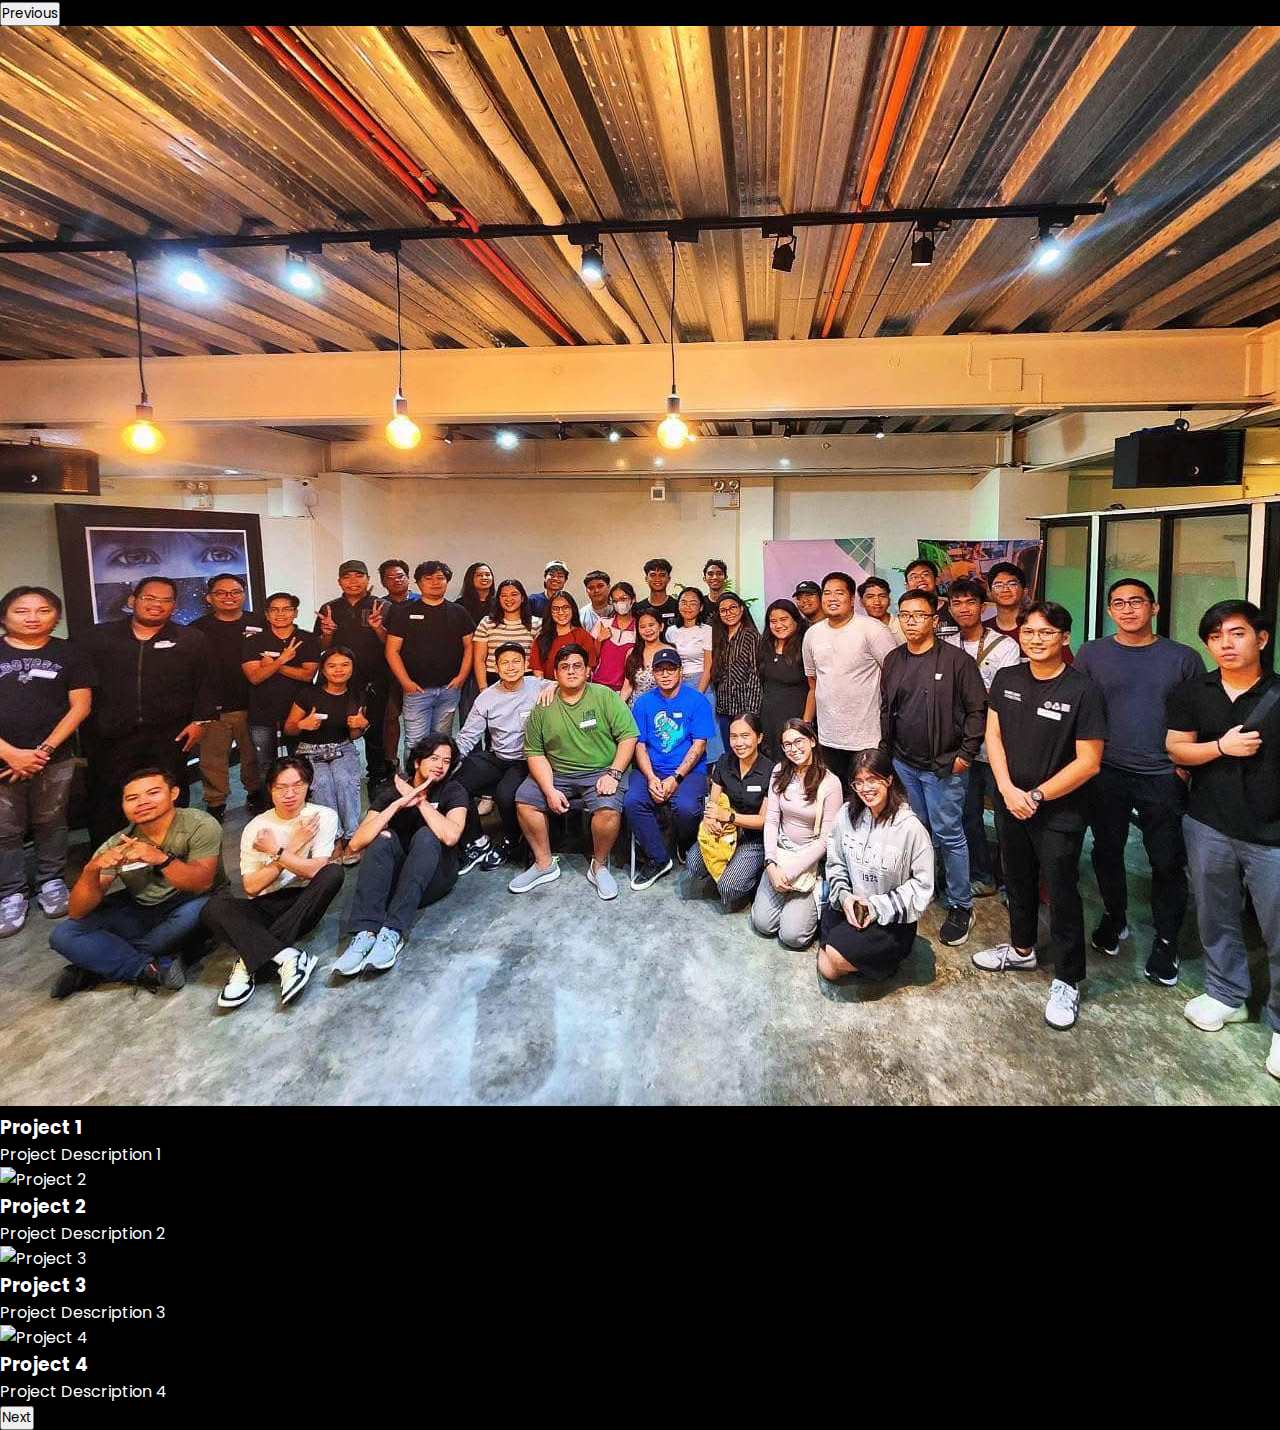
==== projects.html @ 38628802 "fix modal" ====
<!DOCTYPE html>
<html lang="en">
<head>
    <meta charset="UTF-8">
    <meta name="viewport" content="width=device-width, initial-scale=1.0">
    <title>My Projects</title>
    <link rel="stylesheet" href="mystyle.css"> 
</head>
<body>
    <!-- Projects Section -->
    <div class="slider">
        <button id="prevBtn">Previous</button>
        <div class="slider-container">
            <div class="slide" id="slide1">
                <img src="images/cebux.jpg" alt="Project 1">
                <h3>Project 1</h3>
                <p>Project Description 1</p>
            </div>
            <div class="slide" id="slide2">
                <img src="images/project2.jpg" alt="Project 2">
                <h3>Project 2</h3>
                <p>Project Description 2</p>
            </div>
            <div class="slide" id="slide3">
                <img src="images/project3.jpg" alt="Project 3">
                <h3>Project 3</h3>
                <p>Project Description 3</p>
            </div>
            <div class="slide" id="slide4">
                <img src="images/project4.jpg" alt="Project 4">
                <h3>Project 4</h3>
                <p>Project Description 4</p>
            </div>
        </div>
        <button id="nextBtn">Next</button>
    </div>

    <script src="script.js"></script> 
</body>
</html>
---- mystyle.css ----
@import url('https://fonts.googleapis.com/css2?family=Montserrat:ital@0;1&family=Poppins:ital,wght@0,100;0,200;0,300;0,400;0,500;0,600;0,700;0,800;0,900;1,100;1,200;1,300;1,400;1,500;1,600;1,700;1,800;1,900&display=swap');

*{
    box-sizing: border-box;
    margin: 0%;
    padding: 0%;
    font-family: 'Poppins', sans-serif; 
}
body{
    background-color: #000000;
    color: #ffffff;
}

html{
    scroll-behavior: smooth;
}
h1{
    font-family: 'Poppins', sans-serif;
    font-weight: 700;
    font-size: 3.5rem;
    color: #ffffff;
}
li, a {
    font-family: 'Poppins', sans-serif;
    font-weight: 400;
    font-size: 16px;
    text-decoration: none;
    color: #ffffff;
}
header{
    display: flex;
    justify-content: space-between;
    align-items: center;
    padding: 30px 10%;
}
.nav-links{
    list-style: none;
}
.nav-links li{
    display: inline-block;
    padding: 0 20px;
}
.nav-links li a{
    transition: all 0.3s ease 0s;
}
.nav-links li a:hover{
    color: #f8e008;
}
.nav-btn {
    padding: 9px 25px;
    font-size: 16px;
    background-color: #f8e008;
    color: #000000;
    border: none;
    border-radius: 10px;
    cursor: pointer;
    transition: all 0.3s ease 0s;
}
.nav-btn:hover{
    background-color: #000000;
    color: #ffffff;
}
.container{
    display: flex;
    flex-direction: column;
    justify-content: center;
    align-items: center;
    height: 60vh;
    text-align: center;
}
h1{
    font-size: 3.5rem;
    font-family: Poppins;
    
}
.hero{
    position: relative;
    height: 100vh;
    display: flex;
    flex-direction: column;
    align-items: center;
    justify-content: center;
    
    overflow: hidden;
}
.icon {
    position: absolute;
    /*width: 50px; /* Adjust size as needed */
    /*height: 50px;*/
}
.color-palette{
    bottom: 10%;
    left: 10%;
    width: 90px;
    height: 90px;
}
.visual-studio{
    top: 20%;
    left: 10%;
    width: 50px;
    height: auto;
}

.pen-tool {
    bottom: 15%;
    right: 100%;
    width: 50px;
    height: auto;
}

.figma {
    top: 20%;
    right: 10%;
    width: 80px;
    height: auto;
}

.typography {
    bottom: 10%;
    right: 55%;
    width: 90px;
    height: 75px;
}
.geometry {
    top: 5%;
    right: 45%;
    width: 90px;
    height: auto;
}
.cursor {
    bottom: 25%;
    right: 30%;
    width: 50px;
    height: auto;
    transform: rotate(200deg); /* Rotate the element */
}
.pen {
    bottom: 11%;
    right: 15%;
    width: 50px;
    height: auto;
}
.icon{
    position: absolute;
    animation: float 3s ease-in-out infinite;
}
@keyframes float {
    0% {
        transform: translateY(0);
    }
    50% {
        transform: translateY(-10px); /* Adjust the height of the float */
    }
    100% {
        transform: translateY(0);
    }
}

.wrapper{
    display: flex;
}
.wrapper .static-txt{
    color: #ffffff;
    font-size: 3.0rem;
    line-height: 90px;
    font-family: Poppins;
    font-weight: 400;
}
.wrapper .dynamic-txt{
    margin-left: 15px;
    line-height: 90px;
    height: 90px;
    overflow: hidden;
}
.dynamic-txt li{
    list-style: none;
    color: #E90074;
    font-size: 3.0rem;
    font-weight: 400;
    top: 0;
    text-align: left;
    position: relative;
    animation: slide 12s steps(4) infinite;
}
@keyframes slide{
    100%{
        top: -360px;
    }
}
.dynamic-txt li{
    position: relative;
}
.dynamic-txt li::after{
    content: "";
    position: absolute;
    left: 0%;
    height: 100%;
    width: 100%;
    background-color: #000000;
    border-left: 2px solid #E90074;
    animation: typing 3s steps(14) infinite;
}
@keyframes typing {
    40%,
    60% {
        left: calc(100% + 30px);
    }
    100%{
        left: 0;
    }
}
.btn-one{
    background-color: #FFF078;
    color: #000000;
    border: none;
    border-radius: 5px;
    padding: 10px 20px;
    text-align: center;
    text-decoration: none;
    display: inline-block;
    font-size: 16px;
    margin: 30px 2px;
    cursor: pointer;
}
.btn-one:hover{
    background-color: #ffffff;
    color: #000000;
}
h2{
    color: #ffffff;
    font-family: Poppins;
    text-align: center;
    margin-top: 50px;
}

.about-main{
    margin-bottom: 40px;
}
.about img{
    width: 200px;
    height: 200px;
    border-radius: 50%;
    margin: 20px 10px;
    object-fit: cover;
    border: 2px solid #ffffff;
    box-shadow: 0 0 10px #ffffff;
}
.about{
    margin: 0;
    padding-bottom: 20px;
    text-align: center;
}
/* Make About Me section a two-column layout */
.about-me {
    display: flex;
    justify-content: space-between; /* Space between left and right columns */
    align-items: flex-start; /* Align items vertically in the center */
    gap: 20px; /* Space between the two columns */
    padding: 20px;
}

/* Left column styling */
.about-left-column {
    flex: 1; /* Allow it to take up available space */
    max-width: 50%; /* Limit the width of the left column */
    text-align: left; /* Align text to the left */
}

/* Right column (photo grid) */
.photo-grid {
    display: grid;
    grid-template-columns: repeat(3, 1fr); /* Create a grid with 3 columns */
    grid-gap: 15px; /* Space between grid items */
    flex: 1; /* Allow it to take up available space */
    justify-content: flex-end; /* Align the grid to the right */
    max-width: 600px; /* Limit the width of the grid */
}

/* Photo grid items */
.photo {
    width: 150px; /* Make squares bigger */
    height: 150px;
    display: flex;
    justify-content: center;
    align-items: center;
    cursor: pointer;
    transition: transform 0.1s ease-in-out;
    overflow: hidden;
}

.photo:hover {
    transform: scale(1.05);
}

/* Images inside grid */
.photo img {
    width: 100%;
    height: 100%;
    object-fit: cover;
}

/* Colored backgrounds */
.yellow { background-color: yellow; }
.pink { background-color: pink; }
.purple { background-color: lavender; }
.white { background-color: white; color: black; }

/* Responsive layout */
@media (max-width: 768px) {
    .about-me {
        flex-direction: column;
        align-items: center;
    }

    .about-left-column {
        max-width: 100%;
        text-align: center;
    }

    .photo-grid {
        grid-template-columns: repeat(3, 100px); /* Adjust grid for smaller screens */
    }
    
}
.right-paragraph{
    text-align: center; 
    margin: 0; 
    font-size: 16px; 
    color: #ffffff;
}
#photo-description {
    color: white; /* Sets the text color to white */
    font-size: 16px; /* Adjust size as needed */
    padding: 10px;
    background-color: rgba(0, 0, 0, 0.5); /* Optional: Adds a dark background for better readability */
    border-radius: 5px;

}

.skills {
    margin-top: 50px;
    text-align: center;
}

.folders {
    display: flex;
    justify-content: center;
    gap: 50px;
    margin-top: 30px;
    gap: 120px; 
}

.folder {
    text-align: center;
    cursor: pointer;
    transition: transform 0.3s ease-in-out;
}

.folder:hover {
    transform: scale(1.1);
}

.folder img {
    width: 200px;
    height: auto;
    border-radius: 10px;
    margin-top: 50px;
    gap: 100px; 
}

.folder p {
    color: white;
    font-size: 16px;
    margin-top: 10px;
    margin-bottom: 50px;
}
.folder-paragraph{
    color: #ffffff;
    font-size: 16px;
    text-align: center;
    margin-bottom: 50px;
}

/* Style for the modal close button */
.modal-btn {
    display: block;
    margin: 20px auto;
    padding: 10px 20px;
    background-color: white;
    color: black;
    border: none;
    border-radius: 10px;
    font-size: 16px;
    cursor: pointer;
    position: relative;
    z-index: 1000;
}

/* Button hover effect */
.modal-btn:hover {
    background-color: rgb(243, 204, 76);
}

/* Modal background */
.modal {
    display: none;
    position: fixed;
    top: 0;
    left: 0;
    width: 100%;
    height: 100%;
    background: rgba(0, 0, 0, 0.7);
    justify-content: center;
    align-items: center;
}

.modal-content {
    position: relative;
    width: 600px; /* Adjust based on your modal image */
    height: 400px; /* Adjust based on your modal image */
    text-align: center;
    
    padding: 20px;
}

#modalImage {
    width: 100%;
    height: auto;
    display: block;
}

.modal-images {
    position: absolute;
    top: 50%; /* Adjust positioning inside modal */
    left: 50%;
    transform: translate(-50%, -50%);
    display: flex;
    gap: 10px;
    justify-content: center;
    align-items: center;
}

.modal-images img {
    width: 60px; /* Adjust size */
    height: auto;
    object-fit: contain;
}
.social-links{
    display: flex;
    justify-content: center;
    gap: 20px;
    margin-top: 20px;
}
.social-links i {
    font-size: 2rem;
    transition: transform 0.3s ease;
}
.social-links i:hover {
    transform: scale(1.2); 
}
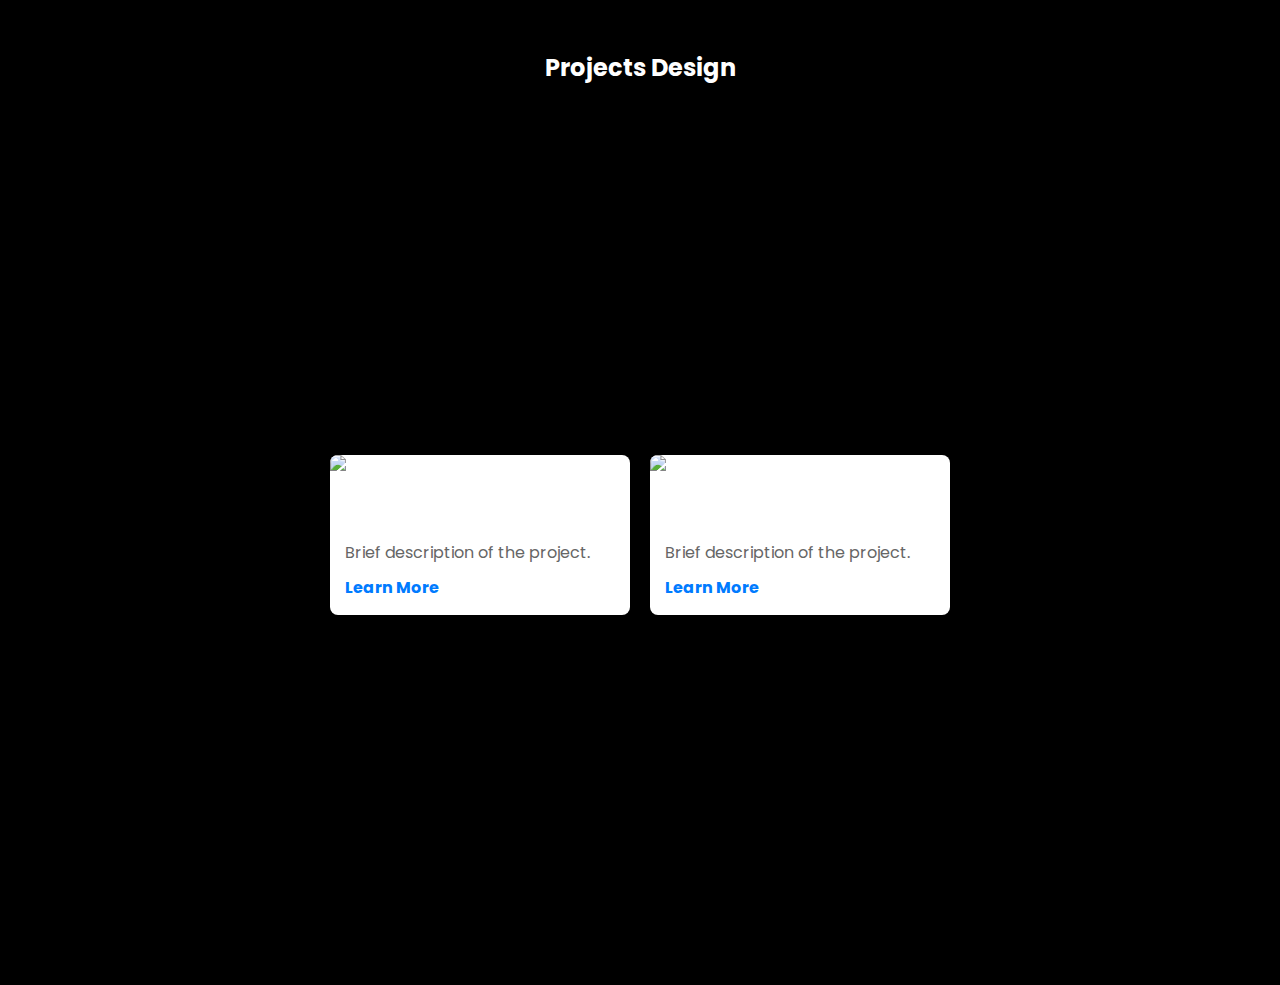
==== commit 9bcdca8f: "projects" ====
--- a/projects.html
+++ b/projects.html
@@ -8,33 +8,32 @@
 </head>
 <body>
     <!-- Projects Section -->
-    <div class="slider">
-        <button id="prevBtn">Previous</button>
-        <div class="slider-container">
-            <div class="slide" id="slide1">
-                <img src="images/cebux.jpg" alt="Project 1">
-                <h3>Project 1</h3>
-                <p>Project Description 1</p>
+    <body>
+        <h2>Projects Design </h2>
+        <div class="content-wrapper">
+            <div class="card-container">
+              <div class="card">
+                <img src="project-image.jpg" alt="Project Image" class="card-img">
+                <div class="card-content">
+                  <h3 class="card-title">Project Title</h3>
+                  <p class="card-description">Brief description of the project.</p>
+                  <a href="#" class="card-link">Learn More</a>
+                </div>
+              </div>
+              <!-- Repeat the above .card div for additional project cards -->
             </div>
-            <div class="slide" id="slide2">
-                <img src="images/project2.jpg" alt="Project 2">
-                <h3>Project 2</h3>
-                <p>Project Description 2</p>
-            </div>
-            <div class="slide" id="slide3">
-                <img src="images/project3.jpg" alt="Project 3">
-                <h3>Project 3</h3>
-                <p>Project Description 3</p>
-            </div>
-            <div class="slide" id="slide4">
-                <img src="images/project4.jpg" alt="Project 4">
-                <h3>Project 4</h3>
-                <p>Project Description 4</p>
-            </div>
-        </div>
-        <button id="nextBtn">Next</button>
-    </div>
-
-    <script src="script.js"></script> 
-</body>
+            <div class="card-container">
+                <div class="card">
+                  <img src="project-image.jpg" alt="Project Image" class="card-img">
+                  <div class="card-content">
+                    <h3 class="card-title">Project Title</h3>
+                    <p class="card-description">Brief description of the project.</p>
+                    <a href="#" class="card-link">Learn More</a>
+                  </div>
+                </div>
+                <!-- Repeat the above .card div for additional project cards -->
+              </div>
+          </div>
+        <script src="script.js"></script>
+      </body>
 </html>
--- a/mystyle.css
+++ b/mystyle.css
@@ -457,4 +457,69 @@
 }
 .social-links i:hover {
     transform: scale(1.2); 
-}+}
+
+
+  
+/* styles.css */
+.content-wrapper {
+    display: flex;
+    justify-content: center;
+    align-items: center;
+    min-height: 100vh;
+  }
+  
+  .card-container {
+    display: flex;
+    flex-wrap: wrap;
+    justify-content: center;
+    gap: 20px;
+  }
+  
+  /* Existing card styles */
+  .card {
+    background-color: #fff;
+    border-radius: 8px;
+    box-shadow: 0 4px 8px rgba(0,0,0,0.1);
+    overflow: hidden;
+    width: 300px;
+    transition: transform 0.2s;
+    margin: 10px;
+  }
+  
+  .card:hover {
+    transform: translateY(-10px);
+  }
+  
+  .card-img {
+    width: 100%;
+    height: auto;
+  }
+  
+  .card-content {
+    padding: 15px;
+  }
+  
+  .card-title {
+    font-size: 1.5em;
+    margin: 0 0 10px;
+  }
+  
+  .card-description {
+    font-size: 1em;
+    color: #666;
+  }
+  
+  .card-link {
+    display: inline-block;
+    margin-top: 10px;
+    text-decoration: none;
+    color: #007BFF;
+    font-weight: bold;
+  }
+  
+  .card-link:hover {
+    text-decoration: underline;
+  }
+  
+  